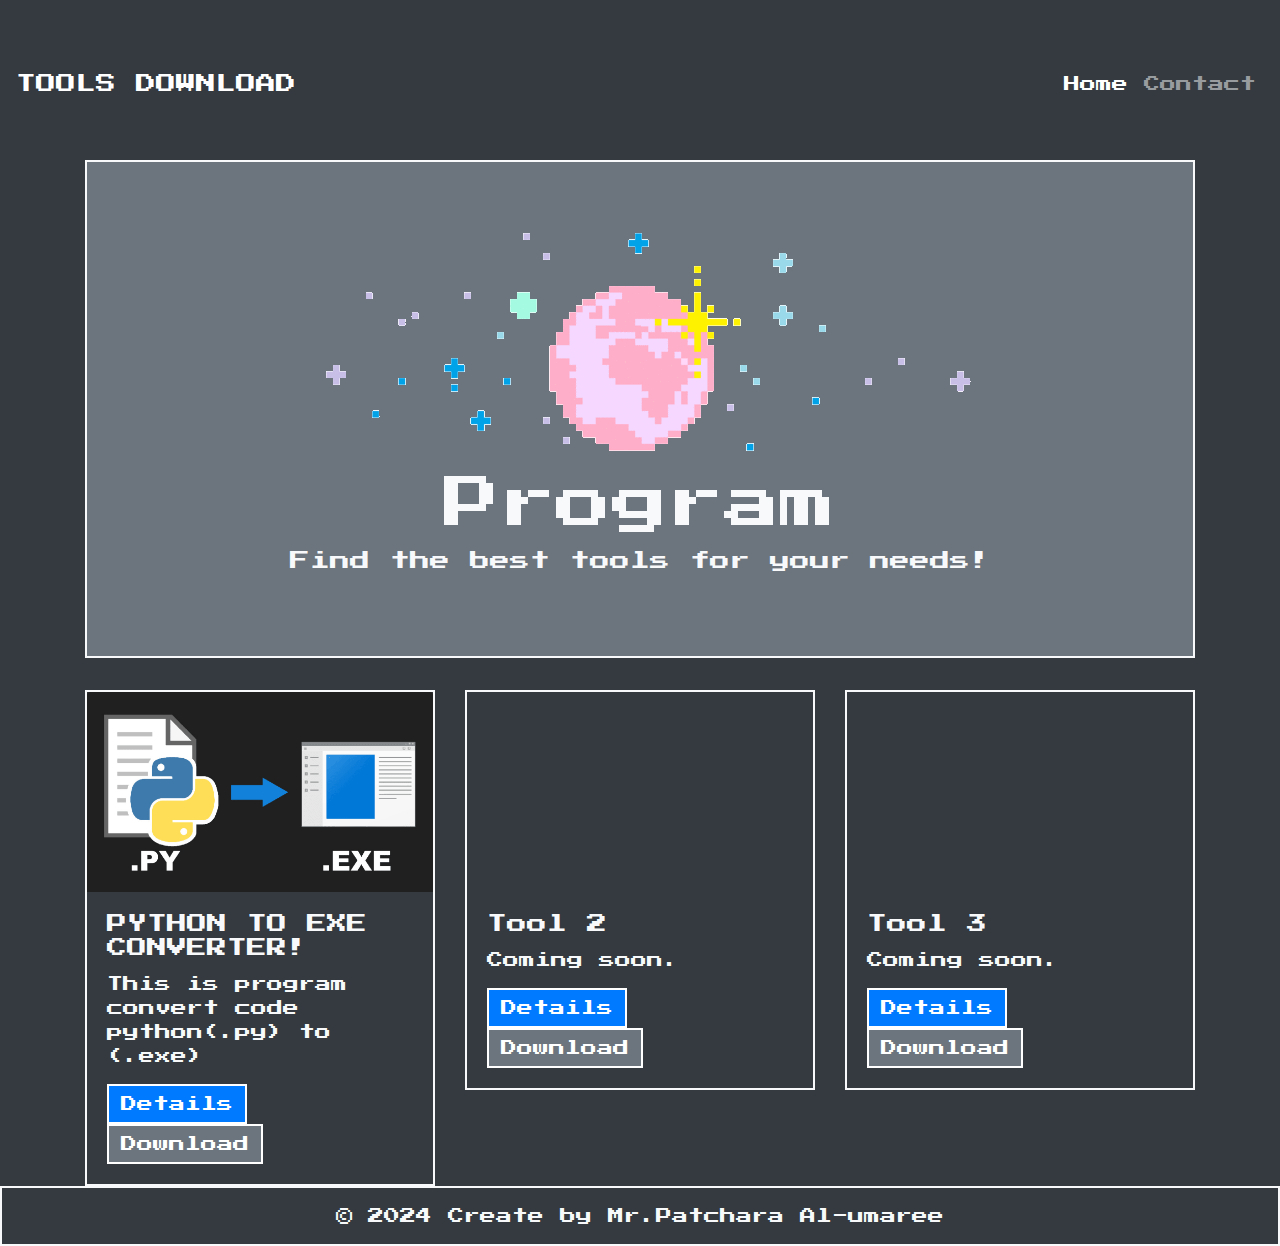
==== index.html @ a55877f2 "fix" ====
<!DOCTYPE html>
<html lang="en">
<head>
    <meta charset="UTF-8">
    <meta name="viewport" content="width=device-width, initial-scale=1.0">
    <title>Tools Download</title>
    <link href="https://stackpath.bootstrapcdn.com/bootstrap/4.5.2/css/bootstrap.min.css" rel="stylesheet">
    <link rel="stylesheet" href="styles.css">
</head>
<body class="bg-dark text-light pixel-font">
    <nav class="navbar navbar-expand-lg navbar-dark bg-dark">
        <a class="navbar-brand" href="index.html">TOOLS DOWNLOAD</a>
        <button class="navbar-toggler" type="button" data-toggle="collapse" data-target="#navbarNav" aria-controls="navbarNav" aria-expanded="false" aria-label="Toggle navigation">
            <span class="navbar-toggler-icon"></span>
        </button>
        <div class="collapse navbar-collapse" id="navbarNav">
            <ul class="navbar-nav ml-auto">
                <li class="nav-item active">
                    <a class="nav-link" href="index.html">Home</a>
                </li>
                <li class="nav-item">
                    <a class="nav-link" href="#" onclick="contactUs()">Contact</a>
                </li>
            </ul>
        </div>
    </nav>
    

    <div class="container mt-5">
        <div class="jumbotron bg-secondary text-light text-center pixel-border">
            <img src="banner.gif" alt="Banner" class="img-fluid">
            <h1 class="display-4">Program</h1>
            <p class="lead">Find the best tools for your needs!</p>
        </div>
        
        <div class="row">
            <div class="col-md-4">
                <div class="card bg-dark text-light pixel-border">
                    <img src="py2exe.png" class="card-img-top" alt="Tool 1">
                    <div class="card-body">
                        <h5 class="card-title">PYTHON TO EXE CONVERTER!</h5>
                        <p class="card-text">This is program convert code python(.py) to (.exe) </p>
                        <a href="tool1.html" class="btn btn-primary pixel-btn">Details</a>
                        <a href="#" class="btn btn-secondary pixel-btn"
                        id="downloadButton1">Download</a>
                    </div>
                </div>
            </div>
            <div class="col-md-4">
                <div class="card bg-dark text-light pixel-border">
                    <img src="soon.gif" class="card-img-top" alt="Tool 2">
                    <div class="card-body">
                        <h5 class="card-title">Tool 2</h5>
                        <p class="card-text">Coming soon.</p>
                        <a href="tool2.html" class="btn btn-primary pixel-btn">Details</a>
                        <a href="#" class="btn btn-secondary pixel-btn" onclick="downloadTool('Tool 2')">Download</a>
                    </div>
                </div>
            </div>
            <div class="col-md-4">
                <div class="card bg-dark text-light pixel-border">
                    <img src="soon.gif" class="card-img-top" alt="Tool 3">
                    <div class="card-body">
                        <h5 class="card-title">Tool 3</h5>
                        <p class="card-text">Coming soon.</p>
                        <a href="tool3.html" class="btn btn-primary pixel-btn">Details</a>
                        <a href="#" class="btn btn-secondary pixel-btn" onclick="downloadTool('Tool 3')">Download</a>
                    </div>
                </div>
            </div>
        </div>
    </div>

    <footer class="footer mt-auto py-3 bg-dark text-light pixel-border">
        <div class="container text-center">
            <span>&copy; 2024 Create by Mr.Patchara Al-umaree</span>
        </div>
    </footer>

    <script src="https://code.jquery.com/jquery-3.5.1.slim.min.js"></script>
    <script src="https://cdn.jsdelivr.net/npm/@popperjs/core@2.9.2/dist/umd/popper.min.js"></script>
    <script src="https://stackpath.bootstrapcdn.com/bootstrap/4.5.2/js/bootstrap.min.js"></script>
    <script src="script.js"></script>
</body>
</html>
---- styles.css ----
@import url('https://fonts.googleapis.com/css2?family=Press+Start+2P&display=swap');

body {
    padding-top: 56px;
    background-color: #343a40;
    color: #f8f9fa;
    font-family: 'Press Start 2P', cursive;
}

.pixel-font {
    font-family: 'Press Start 2P', cursive;
}

.jumbotron {
    background-color: #495057;
    border-radius: 0.3rem;
}

.card {
    background-color: #343a40;
    color: #f8f9fa;
}

.card-img-top {
    height: 200px;
    object-fit: cover;
}

.footer {
    background-color: #343a40;
}

.pixel-border {
    border: 2px solid #f8f9fa;
    border-radius: 0;
}

.pixel-btn {
    border: 2px solid #ffffff;
    border-radius: 0;
}
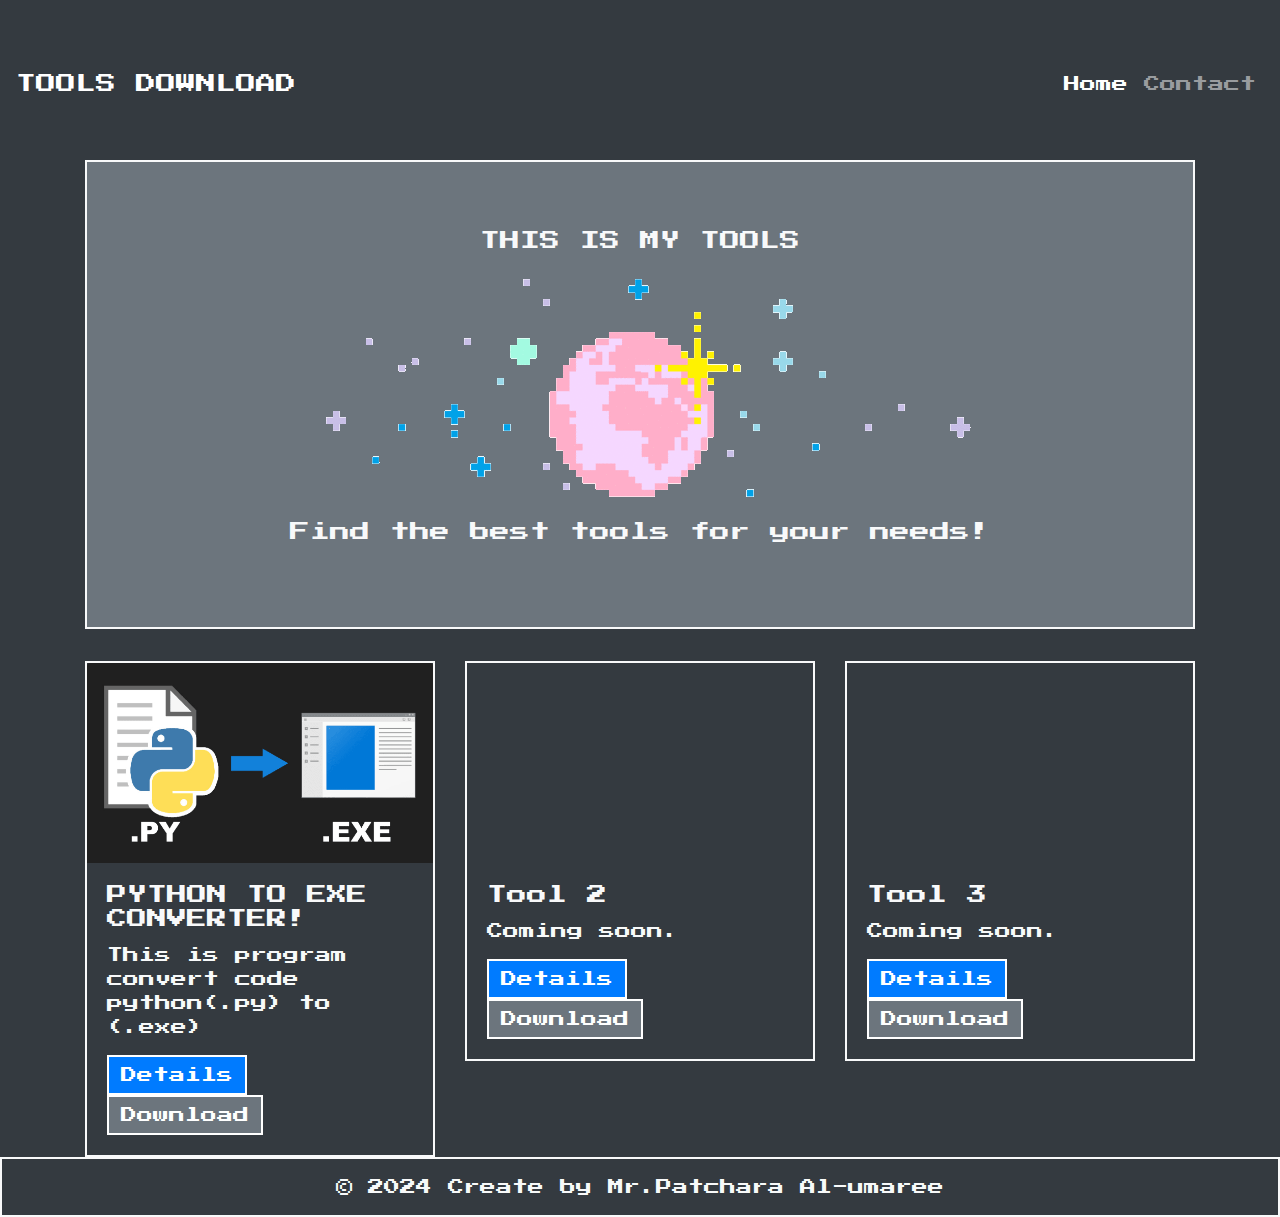
==== commit d32e86e9: "fix" ====
--- a/index.html
+++ b/index.html
@@ -28,8 +28,9 @@
 
     <div class="container mt-5">
         <div class="jumbotron bg-secondary text-light text-center pixel-border">
+            <p class="lead">THIS IS MY TOOLS</p>
             <img src="banner.gif" alt="Banner" class="img-fluid">
-            <h1 class="display-4">Program</h1>
+            
             <p class="lead">Find the best tools for your needs!</p>
         </div>
         
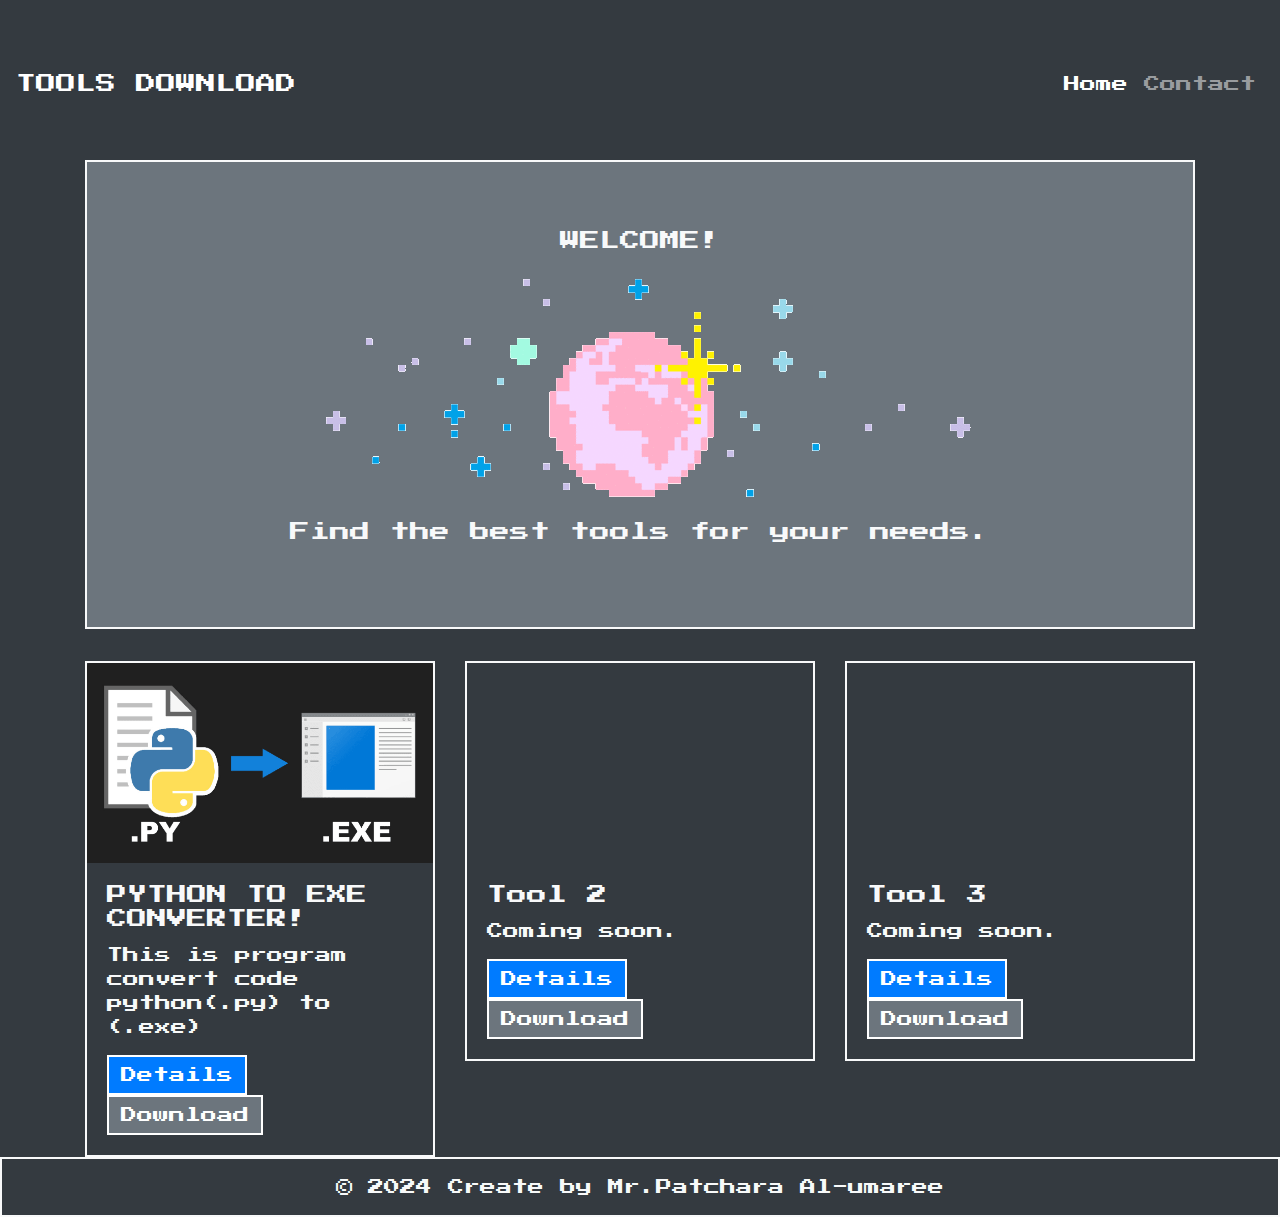
==== commit 1596b29a: "fix" ====
--- a/index.html
+++ b/index.html
@@ -28,10 +28,10 @@
 
     <div class="container mt-5">
         <div class="jumbotron bg-secondary text-light text-center pixel-border">
-            <p class="lead">THIS IS MY TOOLS</p>
+            <p class="lead">WELCOME!</p>
             <img src="banner.gif" alt="Banner" class="img-fluid">
             
-            <p class="lead">Find the best tools for your needs!</p>
+            <p class="lead">Find the best tools for your needs.</p>
         </div>
         
         <div class="row">
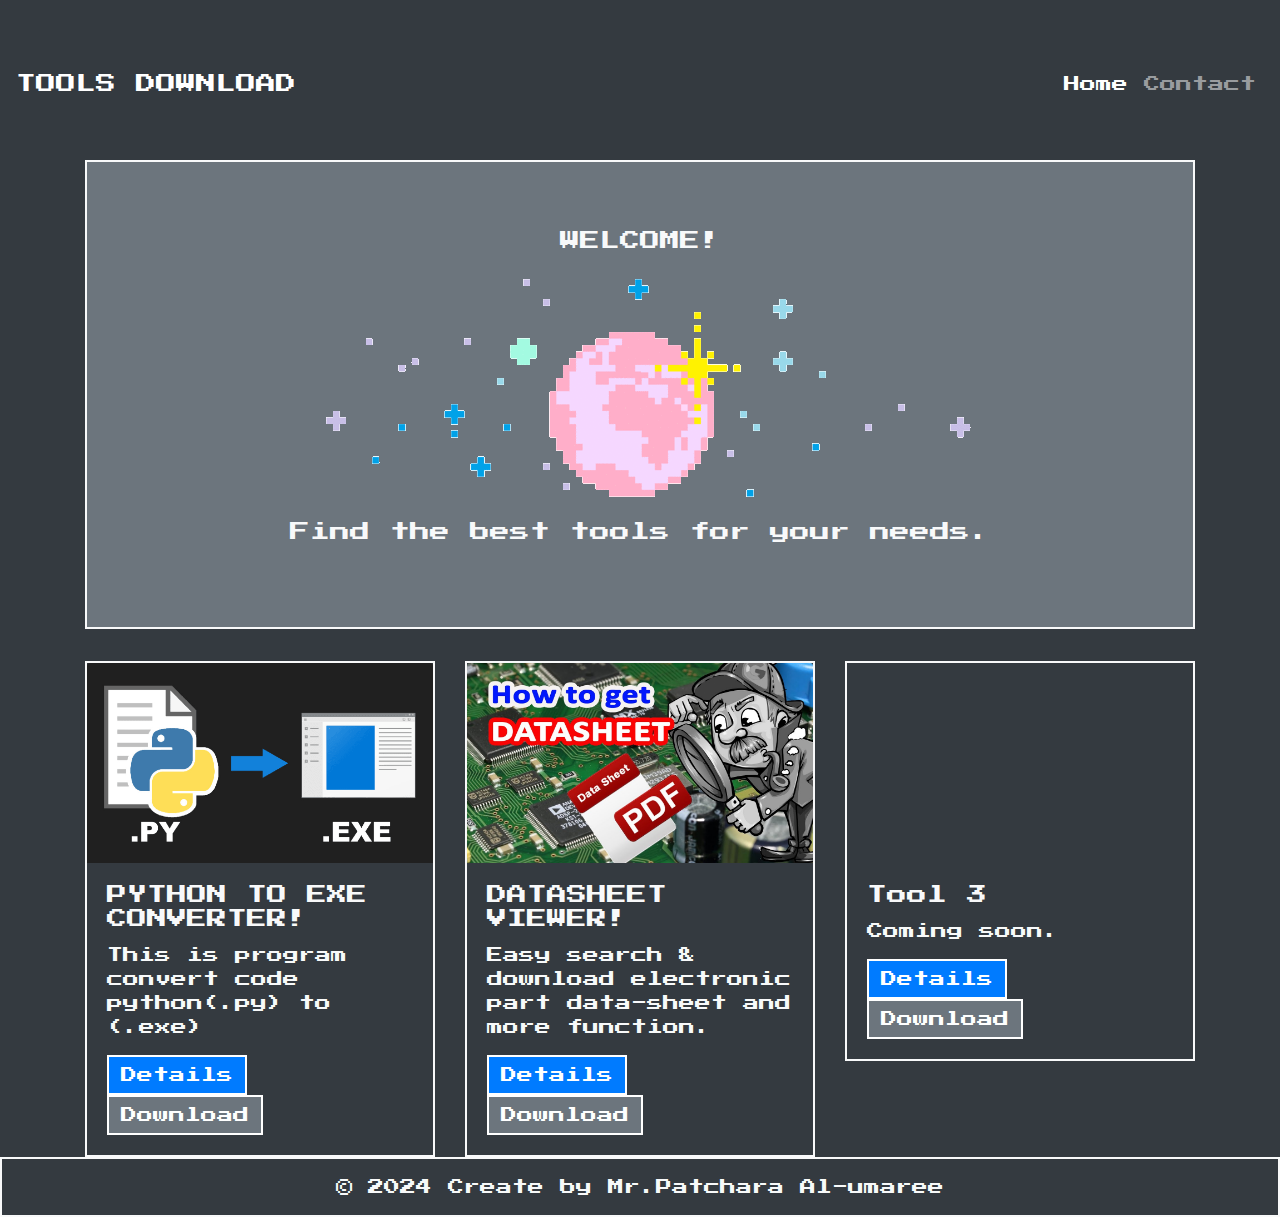
==== commit b4638d29: "update" ====
--- a/index.html
+++ b/index.html
@@ -49,12 +49,13 @@
             </div>
             <div class="col-md-4">
                 <div class="card bg-dark text-light pixel-border">
-                    <img src="soon.gif" class="card-img-top" alt="Tool 2">
+                    <img src="tool2.jpg" class="card-img-top" alt="Tool 2">
                     <div class="card-body">
-                        <h5 class="card-title">Tool 2</h5>
-                        <p class="card-text">Coming soon.</p>
+                        <h5 class="card-title">DATASHEET VIEWER!</h5>
+                        <p class="card-text">Easy search & download electronic part data-sheet and more function.</p>
                         <a href="tool2.html" class="btn btn-primary pixel-btn">Details</a>
-                        <a href="#" class="btn btn-secondary pixel-btn" onclick="downloadTool('Tool 2')">Download</a>
+                        <a href="#" class="btn btn-secondary pixel-btn"
+                        id="downloadButton2">Download</a>
                     </div>
                 </div>
             </div>
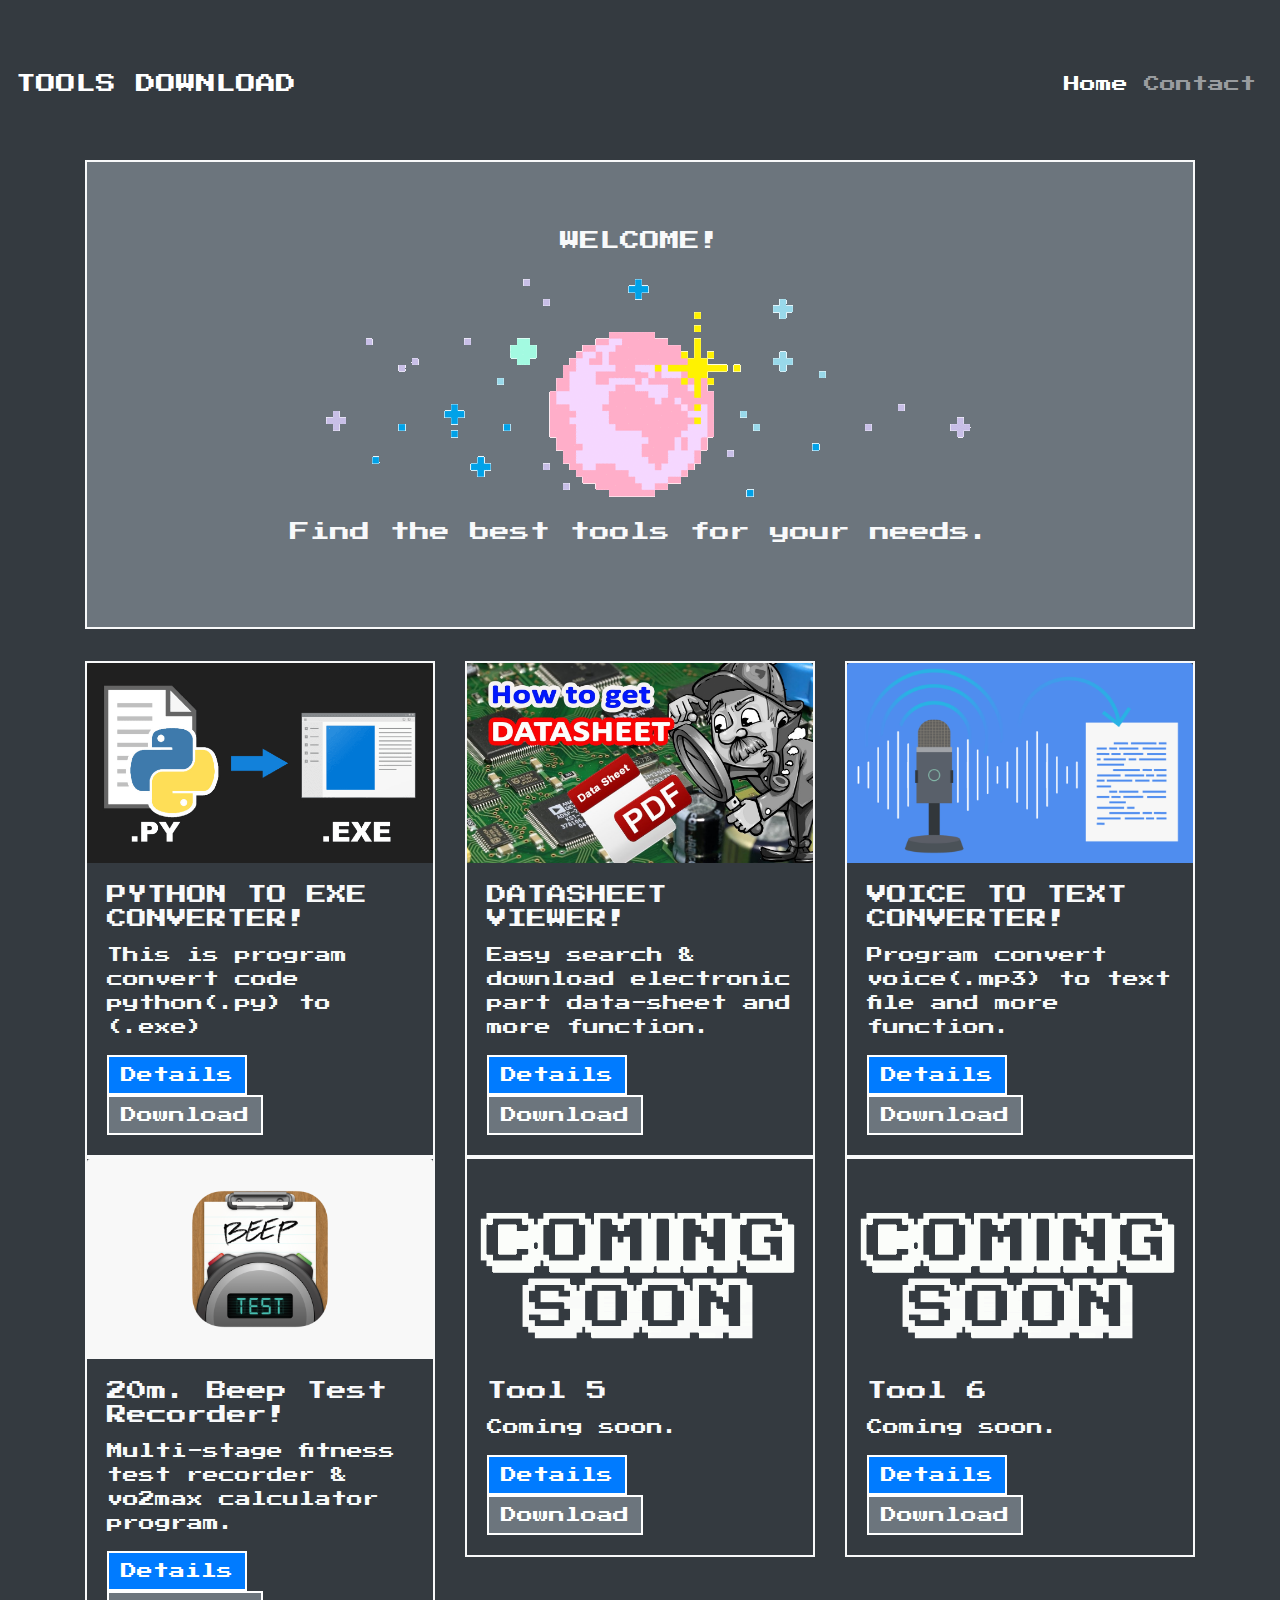
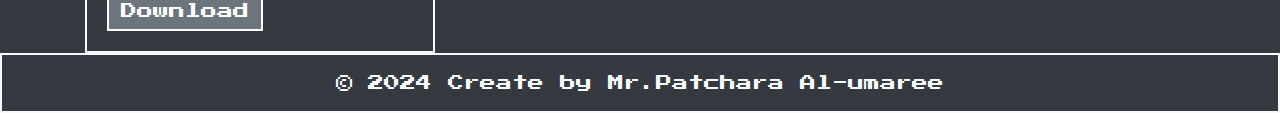
==== commit 815a01b1: "up" ====
--- a/index.html
+++ b/index.html
@@ -61,11 +61,46 @@
             </div>
             <div class="col-md-4">
                 <div class="card bg-dark text-light pixel-border">
+                    <img src="tool3.jpg" class="card-img-top" alt="Tool 3">
+                    <div class="card-body">
+                        <h5 class="card-title">VOICE TO TEXT CONVERTER!</h5>
+                        <p class="card-text">Program convert voice(.mp3) to text file and more function.</p>
+                        <a href="tool3.html" class="btn btn-primary pixel-btn">Details</a>
+                        <a href="#" class="btn btn-secondary pixel-btn"
+                        id="downloadButton3">Download</a>
+                    </div>
+                </div>
+            </div>
+            <div class="col-md-4">
+                <div class="card bg-dark text-light pixel-border">
+                    <img src="tool4.jpg" class="card-img-top" alt="Tool 4">
+                    <div class="card-body">
+                        <h5 class="card-title">20m. Beep Test Recorder!</h5>
+                        <p class="card-text">Multi-stage fitness test recorder & vo2max calculator program.</p>
+                        <a href="tool4.html" class="btn btn-primary pixel-btn">Details</a>
+                        <a href="#" class="btn btn-secondary pixel-btn"
+                        id="downloadButton4">Download</a>
+                    </div>
+                </div>
+            </div>
+            <div class="col-md-4">
+                <div class="card bg-dark text-light pixel-border">
                     <img src="soon.gif" class="card-img-top" alt="Tool 3">
                     <div class="card-body">
-                        <h5 class="card-title">Tool 3</h5>
+                        <h5 class="card-title">Tool 5</h5>
                         <p class="card-text">Coming soon.</p>
-                        <a href="tool3.html" class="btn btn-primary pixel-btn">Details</a>
+                        <a href="tool4.html" class="btn btn-primary pixel-btn">Details</a>
+                        <a href="#" class="btn btn-secondary pixel-btn" onclick="downloadTool('Tool 3')">Download</a>
+                    </div>
+                </div>
+            </div>
+            <div class="col-md-4">
+                <div class="card bg-dark text-light pixel-border">
+                    <img src="soon.gif" class="card-img-top" alt="Tool 3">
+                    <div class="card-body">
+                        <h5 class="card-title">Tool 6</h5>
+                        <p class="card-text">Coming soon.</p>
+                        <a href="tool4.html" class="btn btn-primary pixel-btn">Details</a>
                         <a href="#" class="btn btn-secondary pixel-btn" onclick="downloadTool('Tool 3')">Download</a>
                     </div>
                 </div>
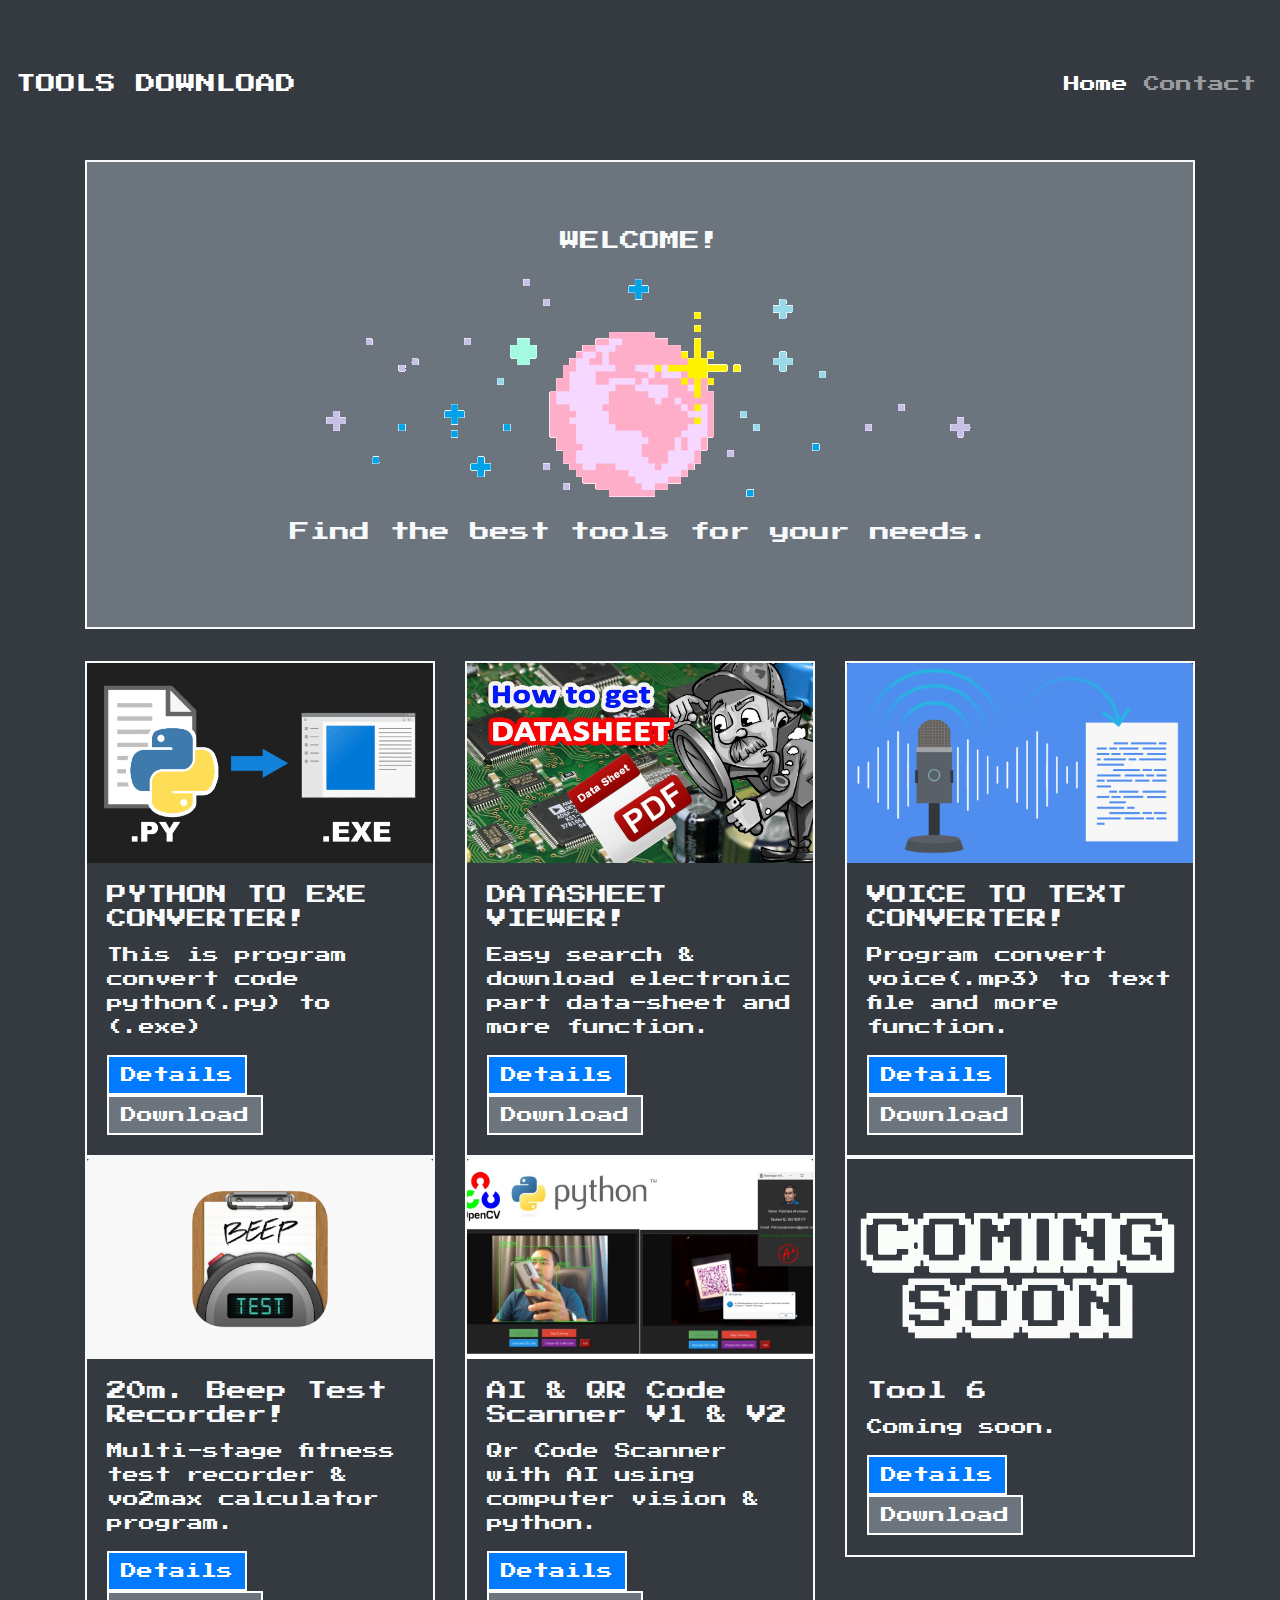
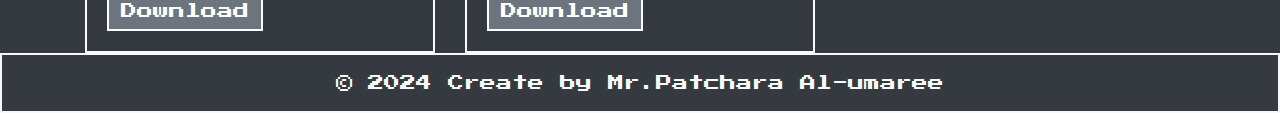
==== commit f160ec70: "up 5" ====
--- a/index.html
+++ b/index.html
@@ -85,12 +85,13 @@
             </div>
             <div class="col-md-4">
                 <div class="card bg-dark text-light pixel-border">
-                    <img src="soon.gif" class="card-img-top" alt="Tool 3">
+                    <img src="tool5.jpg" class="card-img-top" alt="Tool 3">
                     <div class="card-body">
-                        <h5 class="card-title">Tool 5</h5>
-                        <p class="card-text">Coming soon.</p>
-                        <a href="tool4.html" class="btn btn-primary pixel-btn">Details</a>
-                        <a href="#" class="btn btn-secondary pixel-btn" onclick="downloadTool('Tool 3')">Download</a>
+                        <h5 class="card-title">AI & QR Code Scanner V1 & V2</h5>
+                        <p class="card-text">Qr Code Scanner with AI using computer vision & python.</p>
+                        <a href="tool5.html" class="btn btn-primary pixel-btn">Details</a>
+                        <a href="#" class="btn btn-secondary pixel-btn"
+                        id="downloadButton5">Download</a>
                     </div>
                 </div>
             </div>
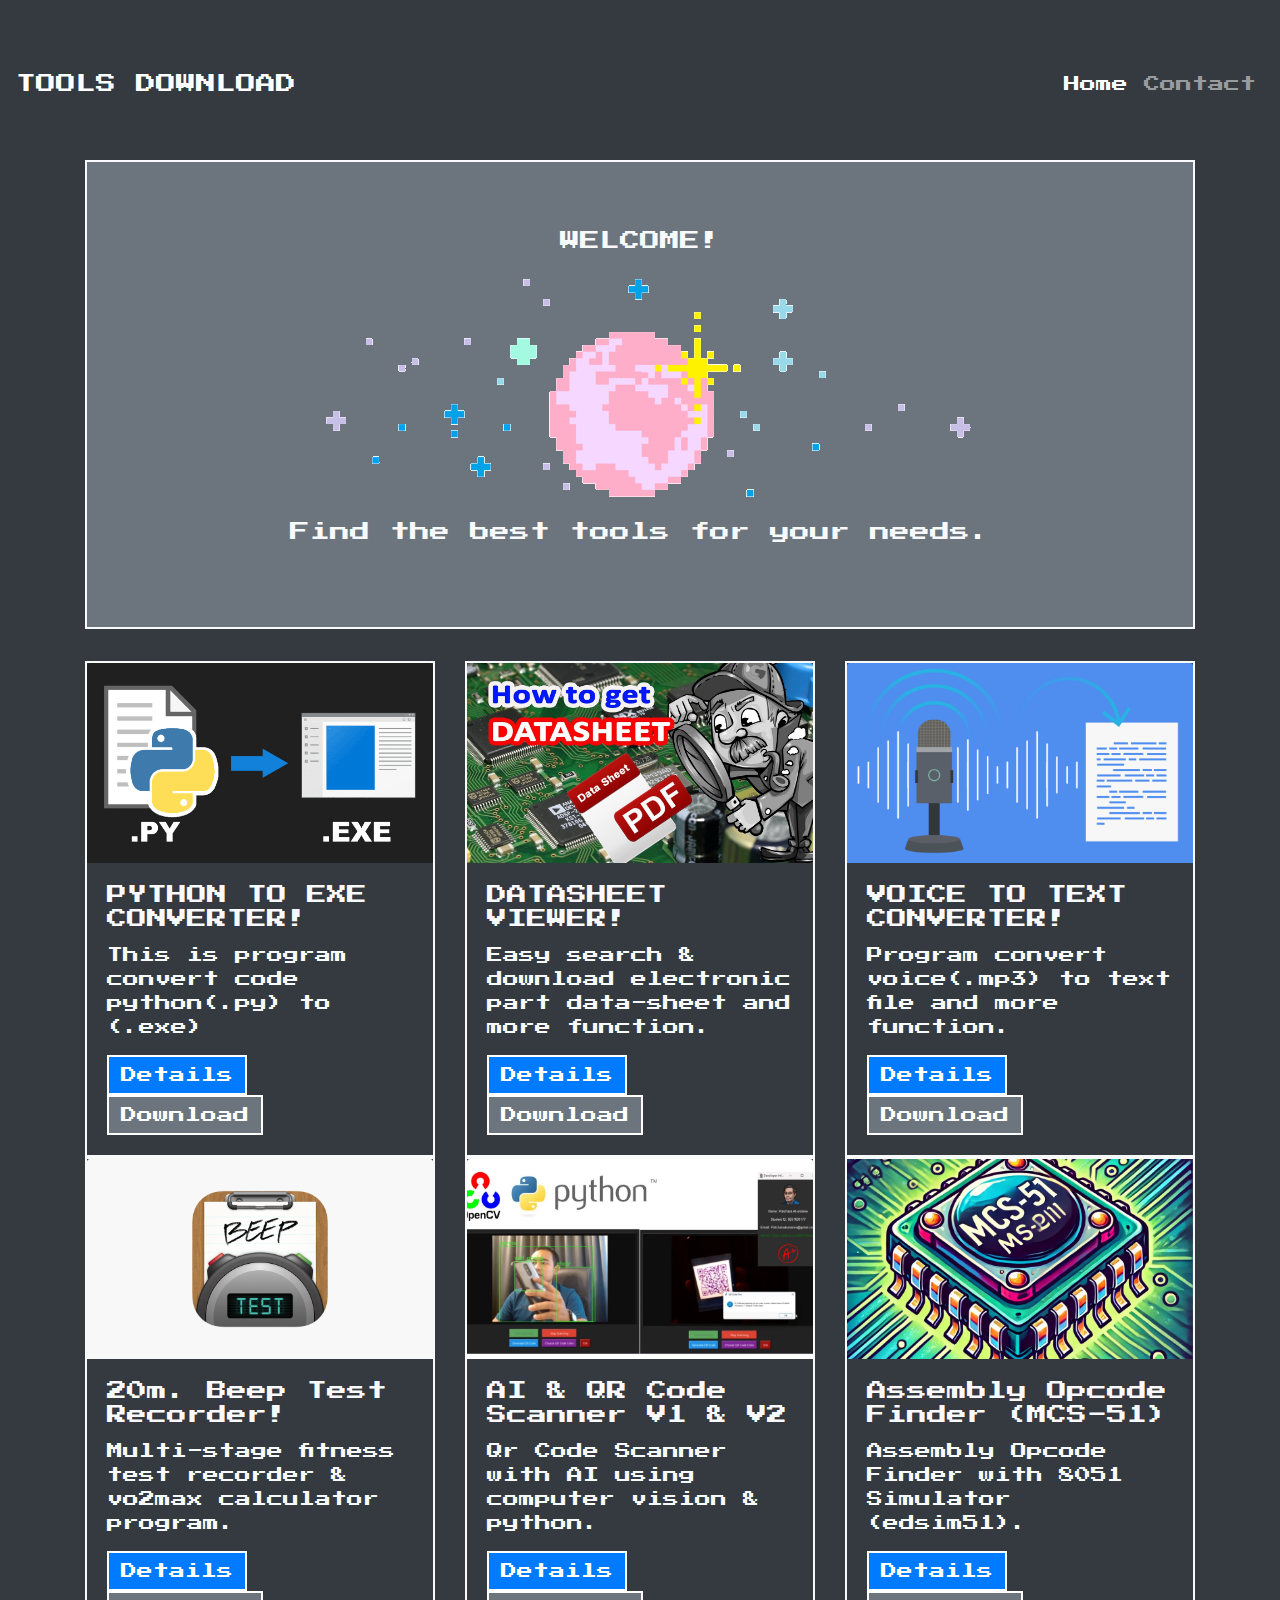
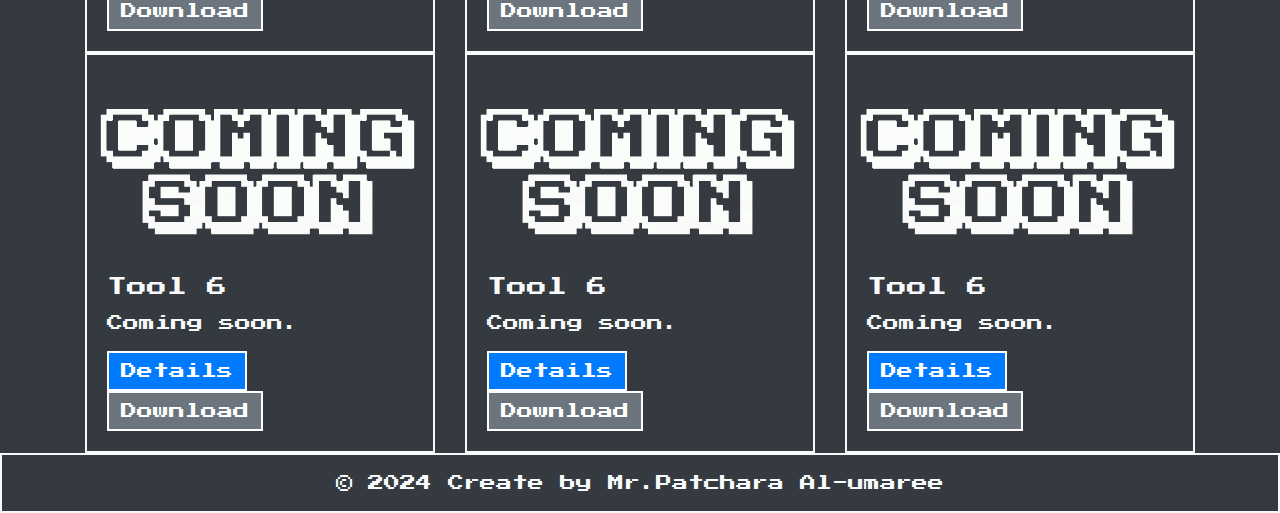
==== commit d6f97b27: "update6" ====
--- a/index.html
+++ b/index.html
@@ -97,6 +97,40 @@
             </div>
             <div class="col-md-4">
                 <div class="card bg-dark text-light pixel-border">
+                    <img src="tool6-index.png" class="card-img-top" alt="Tool 3">
+                    <div class="card-body">
+                        <h5 class="card-title">Assembly Opcode Finder (MCS-51)</h5>
+                        <p class="card-text">Assembly Opcode Finder with 8051 Simulator (edsim51).</p>
+                        <a href="tool6.html" class="btn btn-primary pixel-btn">Details</a>
+                        <a href="#" class="btn btn-secondary pixel-btn"
+                        id="downloadButton6">Download</a>
+                    </div>
+                </div>
+            </div>
+            <div class="col-md-4">
+                <div class="card bg-dark text-light pixel-border">
+                    <img src="soon.gif" class="card-img-top" alt="Tool 3">
+                    <div class="card-body">
+                        <h5 class="card-title">Tool 6</h5>
+                        <p class="card-text">Coming soon.</p>
+                        <a href="tool4.html" class="btn btn-primary pixel-btn">Details</a>
+                        <a href="#" class="btn btn-secondary pixel-btn" onclick="downloadTool('Tool 3')">Download</a>
+                    </div>
+                </div>
+            </div>
+            <div class="col-md-4">
+                <div class="card bg-dark text-light pixel-border">
+                    <img src="soon.gif" class="card-img-top" alt="Tool 3">
+                    <div class="card-body">
+                        <h5 class="card-title">Tool 6</h5>
+                        <p class="card-text">Coming soon.</p>
+                        <a href="tool4.html" class="btn btn-primary pixel-btn">Details</a>
+                        <a href="#" class="btn btn-secondary pixel-btn" onclick="downloadTool('Tool 3')">Download</a>
+                    </div>
+                </div>
+            </div>
+            <div class="col-md-4">
+                <div class="card bg-dark text-light pixel-border">
                     <img src="soon.gif" class="card-img-top" alt="Tool 3">
                     <div class="card-body">
                         <h5 class="card-title">Tool 6</h5>
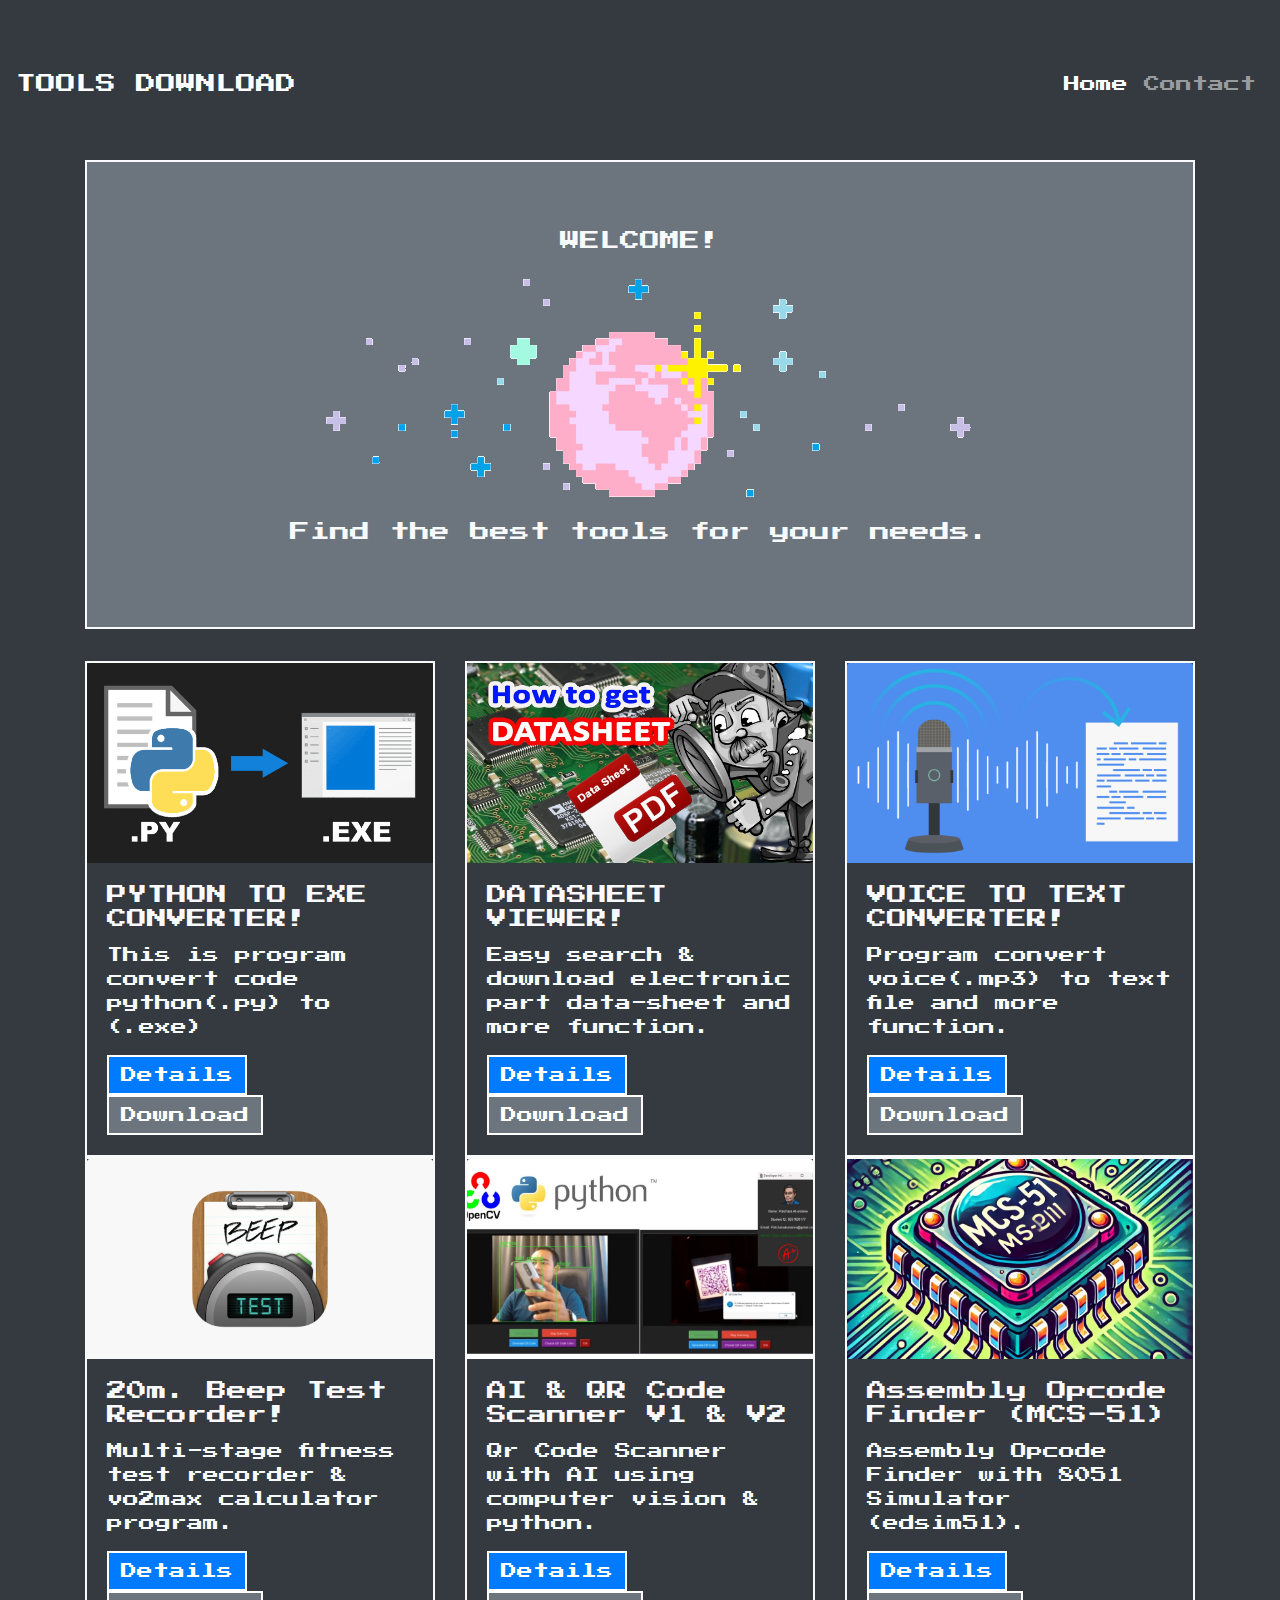
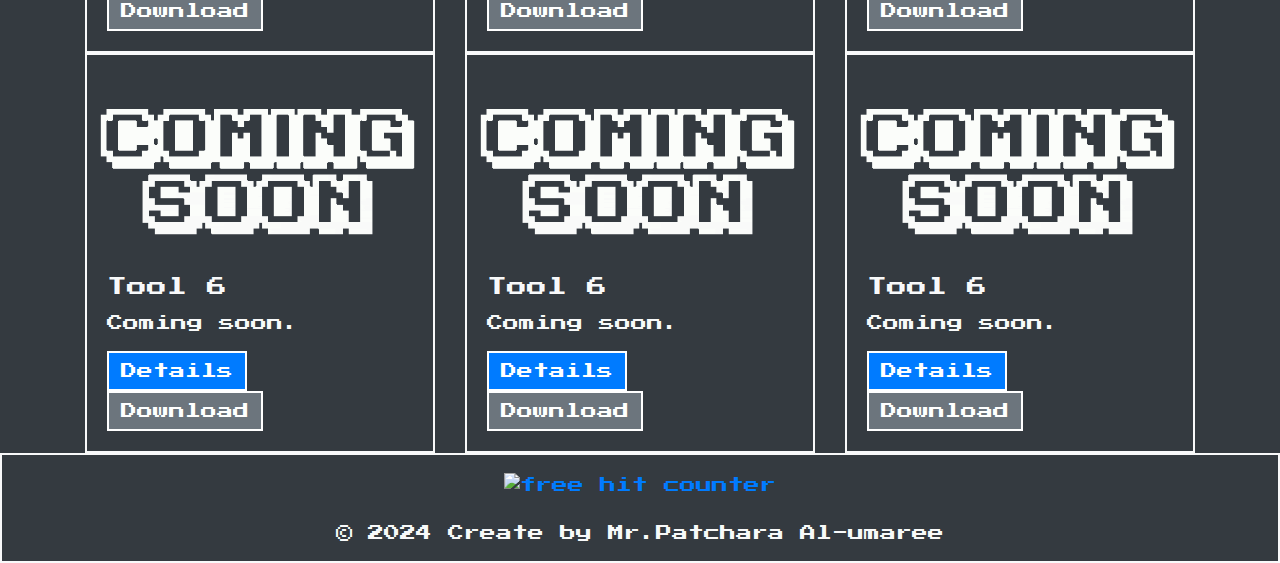
==== commit 6bba3e47: "up" ====
--- a/index.html
+++ b/index.html
@@ -145,6 +145,7 @@
 
     <footer class="footer mt-auto py-3 bg-dark text-light pixel-border">
         <div class="container text-center">
+            <a href="https://www.freecounterstat.com" title="free hit counter"><img src="https://counter6.optistats.ovh/private/freecounterstat.php?c=df48gcw4me5mhpufsaxuxgpnhe37j5we" border="0" title="free hit counter" alt="free hit counter"></a><br><br>
             <span>&copy; 2024 Create by Mr.Patchara Al-umaree</span>
         </div>
     </footer>
